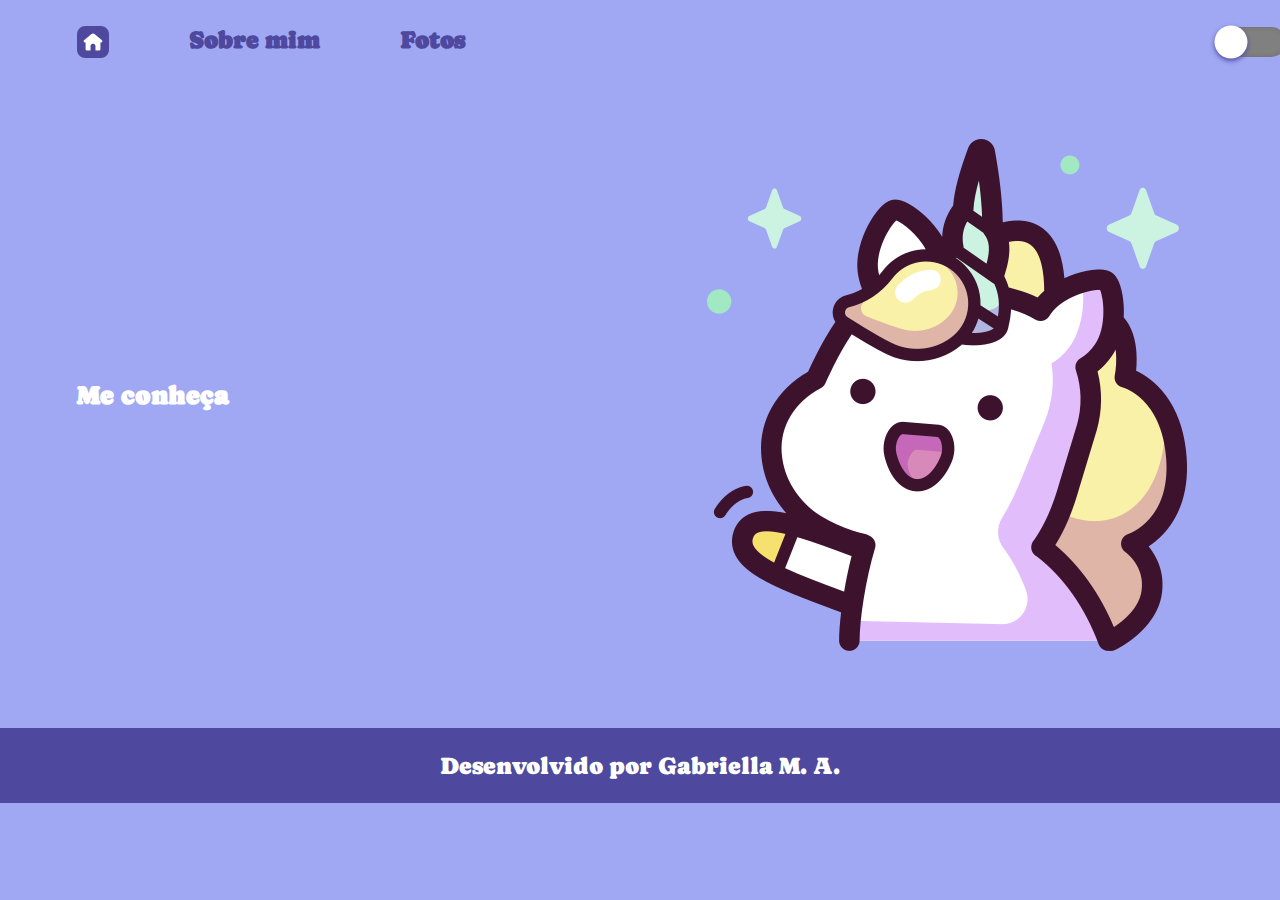
==== index.html @ dd933f01 "primeiro commit" ====
<!DOCTYPE html>
<html lang="pt-br">

<head>
    <meta charset="UTF-8">
    <meta http-equiv="X-UA-Compatible" content="IE=edge">
    <meta name="viewport" content="width=device-width, initial-scale=1.0">
    <title>gabscornio</title>
    <link rel="stylesheet" href="./styles/style.css">
    <script src="script.js" defer></script>
</head>

<body>
    <header class="cabecalho">
        <nav class="cabecalho__menu">
            <a class="cabecalho__menu__link" href="index.html"> <img src="./assets/botao-home.png" </a>
                <a class="cabecalho__menu__link" href="about.html">Sobre mim</a>
                <a class="cabecalho__menu__link" href="fotos.html">Fotos</a>
                <div class="darkmode">
                    <input type="checkbox" name="btn" id="btn"/>
                    <label for="btn"></label>
                </div>
        </nav>
    </header>
    <main class="apresentacao">

        <section class="apresentacao__conteudo">

            <h1 class="apresentacao__conteudo__titulo"> Me conheça </h1>

        </section>

        <img src="./assets/logouni.png" alt="Foto gabscornio">
    </main>
    <footer class="rodape">
        <p>Desenvolvido por Gabriella M. A.</p>
    </footer>
</body>

</html>
---- styles/style.css ----
@import url('https://fonts.googleapis.com/css2?family=Belanosima&family=Caprasimo&family=Montserrat:ital,wght@1,200&family=Pacifico&display=swap');
* {
    margin: 0;
    padding: 0;
}

:root {
    --cor-primaria: #a0a8f3;
    --cor-secundaria: white;
    --cor-terciaria: #4e499e;
    --cor-hover:#4e499e;
    --cor-botao: #4e499e;

    --fonte-titulo: 'Caprasimo', cursive;
    --fonte-texto: 'Belanosima', sans-serif;;
}

body {
    box-sizing: border-box;
    background-color: var(--cor-primaria);
    color: var(--cor-secundaria);
}

.cabecalho{
    padding: 2% 0 0 6%;
}

.cabecalho__menu{
    display: flex;
    gap: 80px;
}

.cabecalho__menu__link{
    font-family:var(--fonte-titulo);
    font-size: 24px;
    font-weight: 600;
    color: var(--cor-hover);
    text-decoration: none;
}

.darkmode{
    position: absolute;
    left: 95%;
    top: 3%;
}

input[type="checkbox"] {
    position: relative;
    width: 70px;
    height: 30px;
    -webkit-appearance: none;
    background: #808080;
    outline: none;
    border-radius: 20px;
    box-shadow: inset 0 0 5px rgba(46, 46, 46, 0.2);
    transition: .5s;
}

input:checked[type="checkbox"] {
    background: var(--cor-hover);
}

input[type="checkbox"]:before {
    content: '';
    position: absolute;
    width: 30px;
    height: 30px;
    border-radius: 20px;
    top: 0;
    left: 0;
    background: var(--cor-secundaria);
    transform: scale(1.1);
    box-shadow: 0 2px 5px var(--cor-terciaria);
    transition: .5s;
}

input:checked[type="checkbox"]:before {
    left: 40px;
}


.apresentacao {
    padding: 6%;
    display: flex;
    align-items: center;
    justify-content: space-between;

}

.apresentacao__conteudo {
    width: 800px;
    font-family: var(--fonte-texto);
    font-size: 10px;
    display: flex;
    flex-direction: column;
    gap: 40px;

}

.apresentacao__conteudo__titulo {
    color: var(--cor-secundaria);
    font-size: 26px;
    font-family: var(--fonte-titulo);
}

.apresentacao__conteudo__texto{
    color: var(--cor-terciaria);
    font-size: 22px;
    font-family: var(--fonte-texto);

}

.botao__links {
    display: flex;
    flex-direction: row;
    justify-content: space-between;
    align-items: center;
    gap: 32px;

}

.botao__links__titulo {
    font-family: var(--fonte-titulo);
    font-size: 24px;
    font-weight: 400;
}

.apresentacao__links { 
    /* background-color: #ba9cf6; */
    display: flex;
    justify-content: center;
    gap: 16px;
    color: var(--cor-secundaria);
    border: 2px outset var(--cor-terciaria);
    width: 50px;
    text-align: center;
    border-radius: 10px;
    font-weight: 300;
    padding: 10px 0;
    text-decoration: none;

}

.apresentacao__links:hover {
    background-color: var(--cor-botao);
}

.rodape {
    color: var(--cor-secundaria);
    background-color: var(--cor-hover);
    text-align: center;
    padding: 24px;
    font-size: 24px;
    font-weight: 200;
    font-family: var(--fonte-titulo);

}

body.dark{
    --cor-primaria: #261E33;
    --cor-secundaria: white;
    --cor-terciaria:#D4D5ED;
    --cor-hover: #4e499e;
    --cor-botao: #a0a8f3;
}
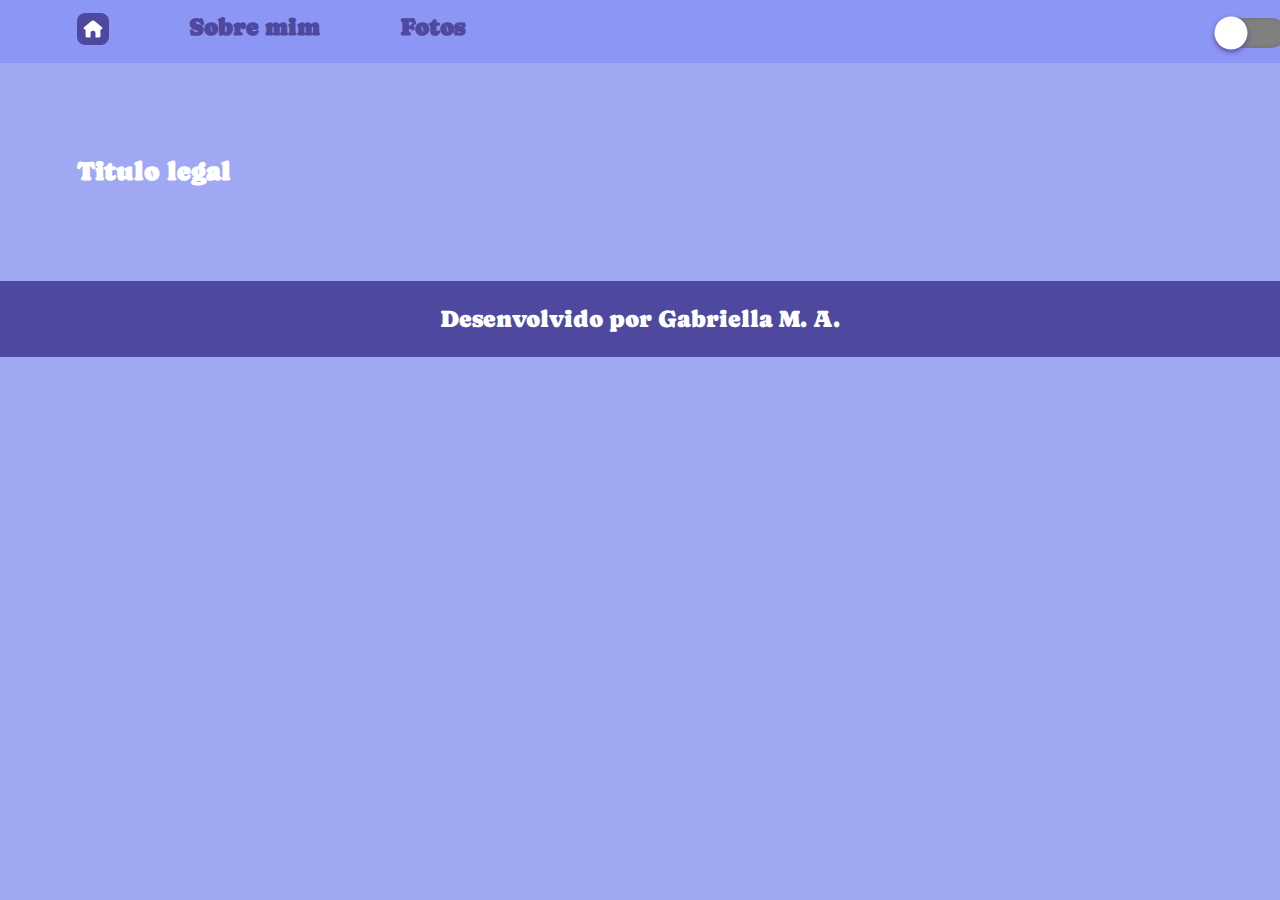
==== commit 03e2e4a6: "att commit" ====
--- a/index.html
+++ b/index.html
@@ -2,10 +2,12 @@
 <html lang="pt-br">
 
 <head>
-    <meta charset="UTF-8">
-    <meta http-equiv="X-UA-Compatible" content="IE=edge">
-    <meta name="viewport" content="width=device-width, initial-scale=1.0">
-    <title>gabscornio</title>
+    <meta charset="UTF-8"/>
+    <meta http-equiv="X-UA-Compatible" content="ie=edge"/>
+    <meta name="viewport" content="width=device-width, initial-scale=1.0"/>
+    <title>Gabscornio</title>
+    <link rel="icon" type="imagem/png" href="./assets/unicornio.png">
+    <link rel="stylesheet" href="./styles/normalize.css">
     <link rel="stylesheet" href="./styles/style.css">
     <script src="script.js" defer></script>
 </head>
@@ -16,7 +18,7 @@
             <a class="cabecalho__menu__link" href="index.html"> <img src="./assets/botao-home.png" </a>
                 <a class="cabecalho__menu__link" href="about.html">Sobre mim</a>
                 <a class="cabecalho__menu__link" href="fotos.html">Fotos</a>
-                <div class="darkmode">
+                <div class="darkmode" class="cabecalho">
                     <input type="checkbox" name="btn" id="btn"/>
                     <label for="btn"></label>
                 </div>
@@ -26,11 +28,9 @@
 
         <section class="apresentacao__conteudo">
 
-            <h1 class="apresentacao__conteudo__titulo"> Me conheça </h1>
+            <h1 class="apresentacao__conteudo__titulo">Titulo legal</h1>
 
         </section>
-
-        <img src="./assets/logouni.png" alt="Foto gabscornio">
     </main>
     <footer class="rodape">
         <p>Desenvolvido por Gabriella M. A.</p>
--- a/styles/style.css
+++ b/styles/style.css
@@ -22,7 +22,10 @@
 }
 
 .cabecalho{
-    padding: 2% 0 0 6%;
+    padding: 1% 0 1% 6%;
+    align-items: center;
+    justify-content: space-between;
+    background: #8C96F5;
 }
 
 .cabecalho__menu{
@@ -31,17 +34,19 @@
 }
 
 .cabecalho__menu__link{
+    position: relative;
     font-family:var(--fonte-titulo);
     font-size: 24px;
     font-weight: 600;
     color: var(--cor-hover);
     text-decoration: none;
+
 }
 
 .darkmode{
     position: absolute;
     left: 95%;
-    top: 3%;
+    top: 2%;
 }
 
 input[type="checkbox"] {
@@ -68,7 +73,7 @@
     border-radius: 20px;
     top: 0;
     left: 0;
-    background: var(--cor-secundaria);
+    background: white;
     transform: scale(1.1);
     box-shadow: 0 2px 5px var(--cor-terciaria);
     transition: .5s;
@@ -77,7 +82,6 @@
 input:checked[type="checkbox"]:before {
     left: 40px;
 }
-
 
 .apresentacao {
     padding: 6%;
@@ -153,13 +157,12 @@
     font-size: 24px;
     font-weight: 200;
     font-family: var(--fonte-titulo);
-
 }
 
 body.dark{
-    --cor-primaria: #261E33;
-    --cor-secundaria: white;
-    --cor-terciaria:#D4D5ED;
-    --cor-hover: #4e499e;
-    --cor-botao: #a0a8f3;
+    --cor-primaria: #13131F;
+    --cor-secundaria: #A6AABA;
+    --cor-terciaria: #4e499e;
+    --cor-hover:#4e499e;
+    --cor-botao: #4e499e;
 }